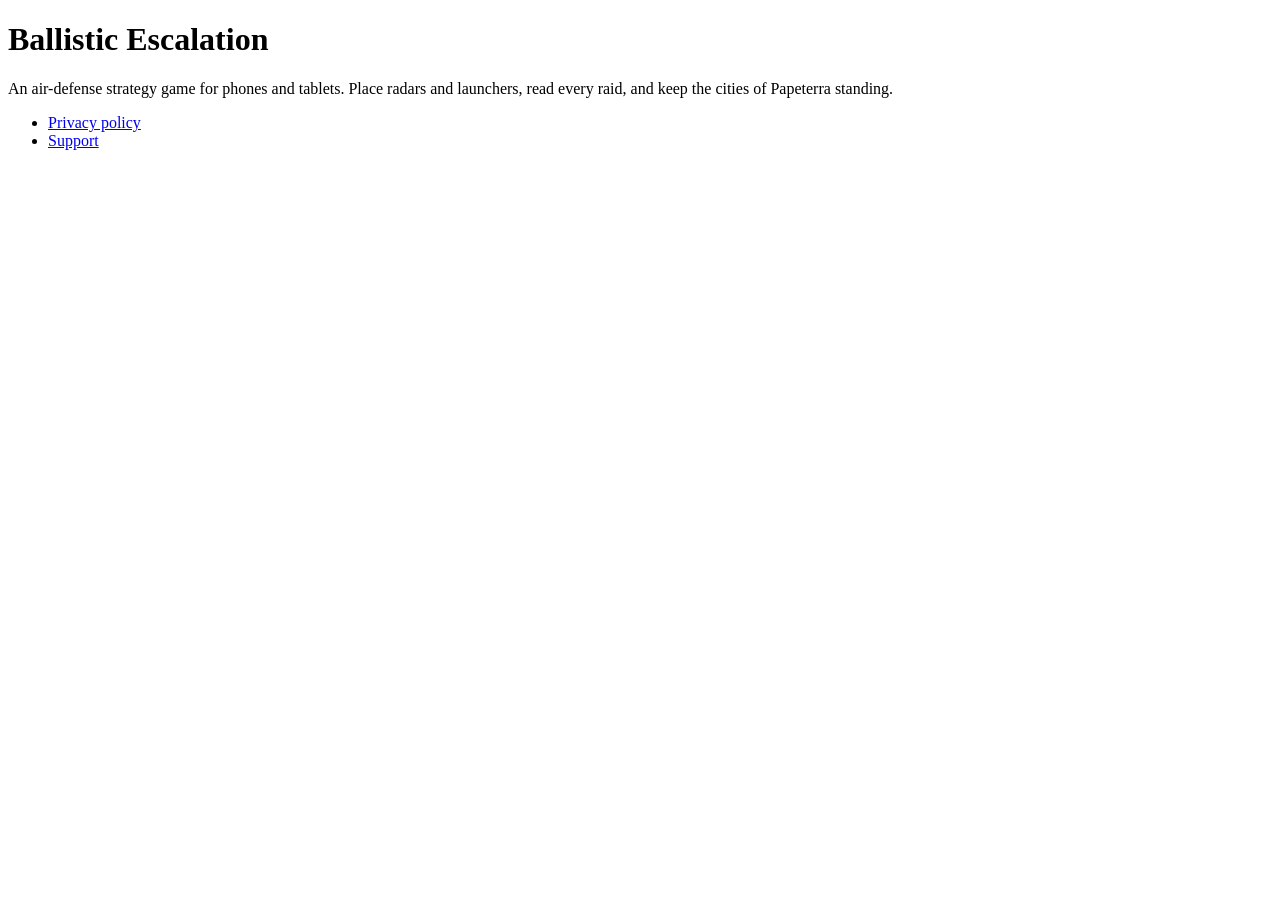
==== docs/index.html @ fcdb973c "Ballistic Escalation: privacy policy and support page (GitHub Pages from /docs)" ====
<!doctype html>
<html lang="en"><head><meta charset="utf-8"><meta name="viewport" content="width=device-width, initial-scale=1">
<title>Ballistic Escalation</title><link rel="stylesheet" href="/style.css"></head>
<body>
<h1>Ballistic Escalation</h1>
<p>An air-defense strategy game for phones and tablets. Place radars and launchers, read every raid, and keep the cities of Papeterra standing.</p>
<ul>
<li><a href="/privacy/">Privacy policy</a></li>
<li><a href="/support/">Support</a></li>
</ul>
</body></html>
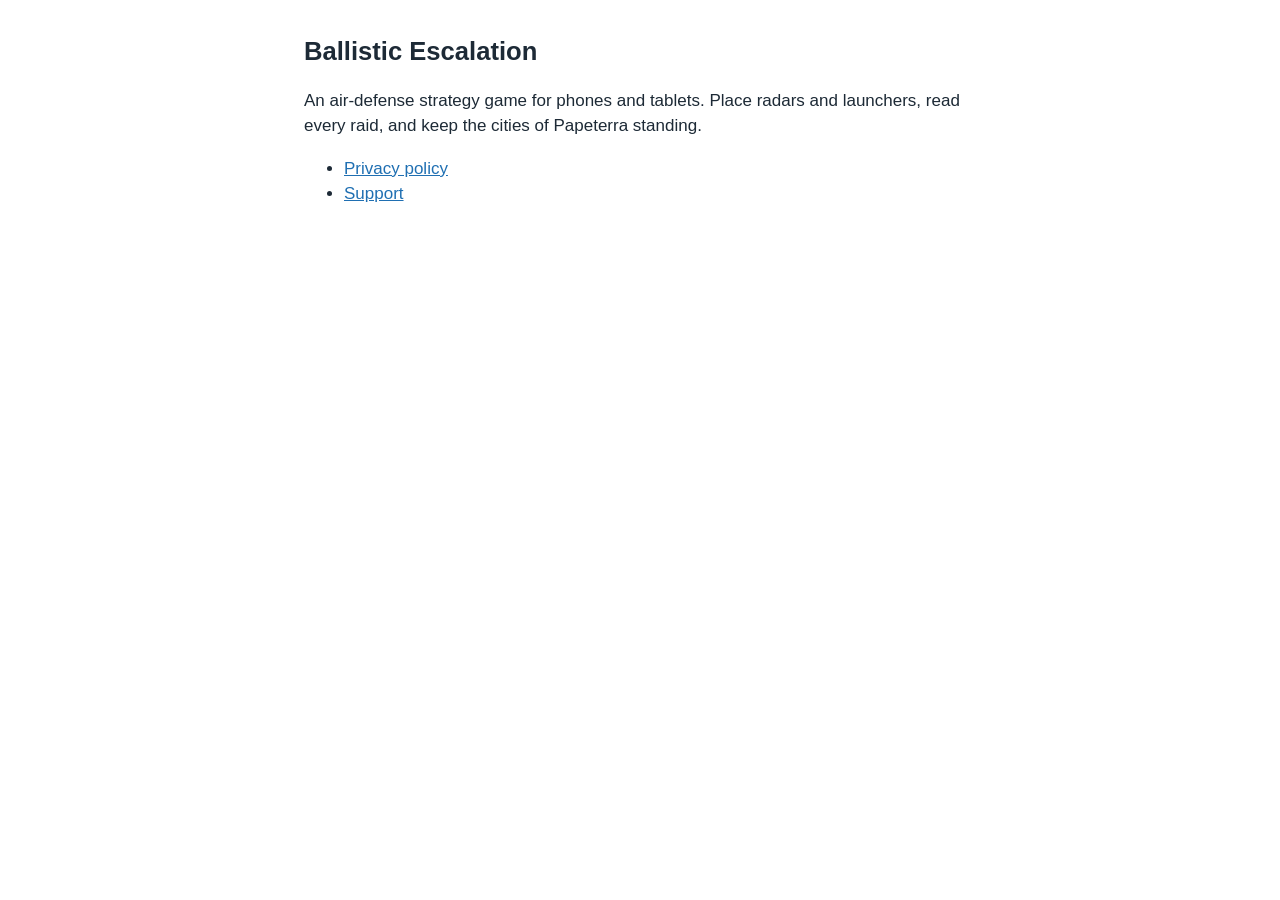
==== commit 86a83608: "Relative links on the home and support pages (they 404'd under /ballistic-escalation/)" ====
--- a/docs/index.html
+++ b/docs/index.html
@@ -1,11 +1,11 @@
 <!doctype html>
 <html lang="en"><head><meta charset="utf-8"><meta name="viewport" content="width=device-width, initial-scale=1">
-<title>Ballistic Escalation</title><link rel="stylesheet" href="/style.css"></head>
+<title>Ballistic Escalation</title><link rel="stylesheet" href="style.css"></head>
 <body>
 <h1>Ballistic Escalation</h1>
 <p>An air-defense strategy game for phones and tablets. Place radars and launchers, read every raid, and keep the cities of Papeterra standing.</p>
 <ul>
-<li><a href="/privacy/">Privacy policy</a></li>
-<li><a href="/support/">Support</a></li>
+<li><a href="privacy/">Privacy policy</a></li>
+<li><a href="support/">Support</a></li>
 </ul>
 </body></html>
--- a/docs/style.css
+++ b/docs/style.css
@@ -0,0 +1,2 @@
+body { font: 17px/1.5 -apple-system, "Segoe UI", Roboto, sans-serif; max-width: 42rem; margin: 2rem auto; padding: 0 1rem; color: #1d2a36; }
+h1 { font-size: 1.6rem; } a { color: #1f6fb2; }
